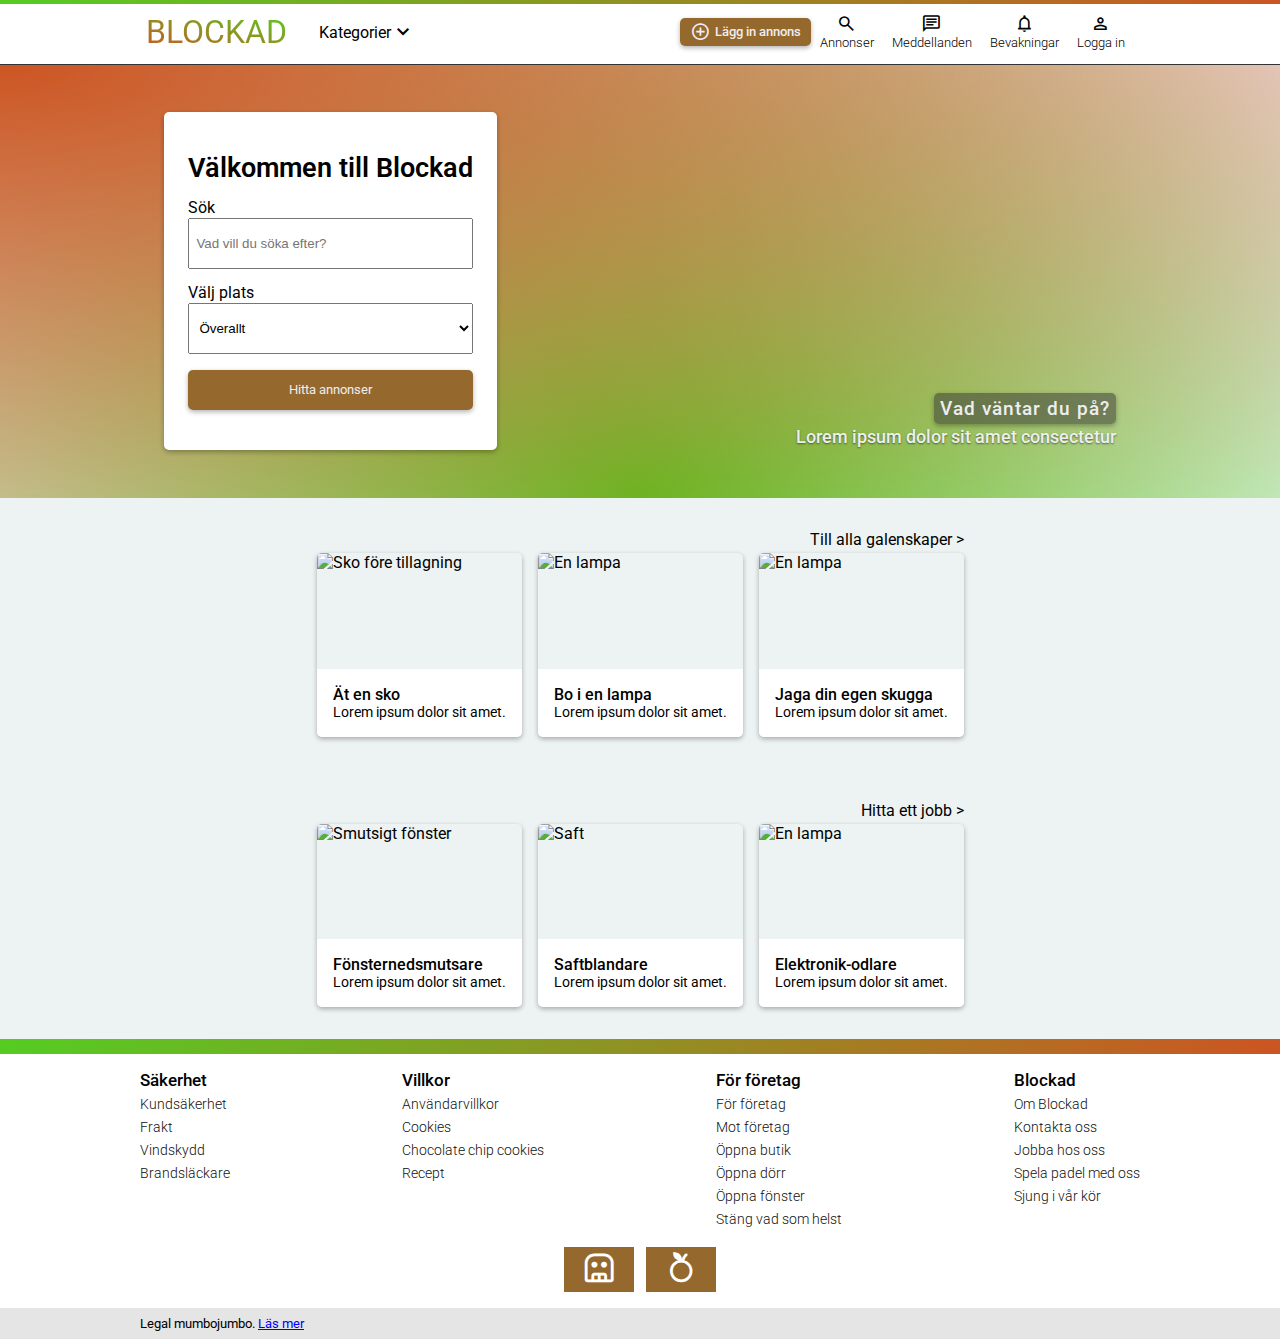
==== blockad.html @ 81481581 "first commit" ====
<!DOCTYPE html>
<html lang="en">
    <head>
        <meta charset="UTF-8" />
        <meta name="viewport" content="width=device-width, initial-scale=1.0" />
        <link
            href="https://fonts.googleapis.com/css2?family=Material+Symbols+Outlined"
            rel="stylesheet"
        />
        <link rel="stylesheet" href="style.css" type="text/css" />
        <title>Blockad</title>
    </head>
    <body>
        <header class="header">
            <div class="header__container">
                <section class="header__logo">Blockad</section>
                <section class="header__categories">
                    <button class="header__categories-button">
                        Kategorier
                        <span
                            class="material-symbols-outlined header__categories-arrow"
                        >
                            keyboard_arrow_down
                        </span>
                    </button>
                    <dialog class="header__categories-dialog">
                        <div class="header__categories-dialog-container">
                            <h4>Fordon</h4>
                            <a href="#">Kattbuss</a>
                            <a href="#">Skottkärra</a>
                            <h4>Djur</h4>
                            <a href="#">Capybara</a>
                            <a href="#">Drake</a>
                        </div>
                    </dialog>
                </section>
                <nav class="header__nav">
                    <ul class="header__nav-list">
                        <li class="header__nav-item header__nav-item--strong">
                            <a href="#">
                                <span
                                    class="header__nav-icon material-symbols-outlined"
                                >
                                    add_circle
                                </span>
                                <span>Lägg in annons</span>
                            </a>
                        </li>
                        <li class="header__nav-item">
                            <a href="#">
                                <span
                                    class="header__nav-icon material-symbols-outlined"
                                    >search
                                </span>
                                <span>Annonser</span>
                            </a>
                        </li>
                        <li class="header__nav-item">
                            <a href="#">
                                <span
                                    class="header__nav-icon material-symbols-outlined"
                                >
                                    chat
                                </span>
                                <span>Meddellanden</span>
                            </a>
                        </li>
                        <li class="header__nav-item">
                            <a href="#">
                                <span
                                    class="header__nav-icon material-symbols-outlined"
                                >
                                    notifications
                                </span>
                                <span>Bevakningar</span>
                            </a>
                        </li>
                        <li class="header__nav-item">
                            <a href="#">
                                <span
                                    class="header__nav-icon material-symbols-outlined"
                                >
                                    person
                                </span>
                                <span>Logga in</span>
                            </a>
                        </li>
                    </ul>
                </nav>
            </div>
        </header>
        <main>
            <section class="hero">
                <div class="hero__wrapper">
                    <form class="hero__search-form" action="" method="post">
                        <h1 class="hero__main-header">
                            Välkommen till Blockad
                        </h1>
                        <label class="hero__search-form-label" for="search"
                            >Sök</label
                        >
                        <input
                            class="hero__search-form-input"
                            type="text"
                            name="search"
                            id="search"
                            placeholder="Vad vill du söka efter?"
                        />
                        <label class="hero__search-form-label" for="location"
                            >Välj plats</label
                        >
                        <select
                            class="hero__search-form-select"
                            name="location"
                            id="location"
                        >
                            <option value="allt">Överallt</option>
                            <option value="norr">Norr</option>
                            <option value="söder">Söder</option>
                        </select>
                        <button class="hero__search-form-submit" type="submit">
                            Hitta annonser
                        </button>
                    </form>
                    <article class="hero__cta">
                        <h2 class="hero__cta-header">
                            <a href="#">Vad väntar du på?</a>
                        </h2>
                        <p class="hero__cta-content">
                            <a href="#"
                                >Lorem ipsum dolor sit amet consectetur</a
                            >
                        </p>
                    </article>
                </div>
            </section>
            <section class="categories-list">
                <div>
                    <h2>Upptäck våra kategorier</h2>
                    <a href="#">Alla kategorier</a>
                </div>
                <ul>
                    <li>
                        <a href="#">
                            <span class="material-symbols-outlined">
                                directions_car </span
                            >Fordon
                        </a>
                    </li>
                    <li>
                        <a href="#">
                            <span class="material-symbols-outlined"> pets </span
                            >Djur
                        </a>
                    </li>
                </ul>
            </section>
            <section class="external-ad">
                <img
                    src="https://images.unsplash.com/photo-1591102972305-213abaa76d6f?ixlib=rb-4.0.3&ixid=M3wxMjA3fDB8MHxwaG90by1wYWdlfHx8fGVufDB8fHx8fA%3D%3D&auto=format&fit=crop&w=1936&q=80"
                    alt="Annons"
                />
                <p>
                    Lorem ipsum dolor sit amet consectetur adipisicing elit.
                    Odio, adipisci?
                </p>
            </section>
            <section class="blog-articles">
                <h3 class="blog-articles__header">
                    <a href="#">Till alla galenskaper &#62</a>
                </h3>
                <div class="blog-articles__wrapper">
                    <article class="blog-articles__card">
                        <img
                            class="blog-articles__card-image"
                            src="https://images.unsplash.com/photo-1587563871167-1ee9c731aefb?ixlib=rb-4.0.3&ixid=M3wxMjA3fDB8MHxwaG90by1wYWdlfHx8fGVufDB8fHx8fA%3D%3D&auto=format&fit=crop&w=2031&q=80"
                            alt="Sko före tillagning"
                        />
                        <div class="blog-articles__card-content">
                            <h5>Ät en sko</h5>
                            <p>Lorem ipsum dolor sit amet.</p>
                        </div>
                    </article>
                    <article class="blog-articles__card">
                        <img
                            class="blog-articles__card-image"
                            src="https://images.unsplash.com/photo-1636368208791-17b81ed832d2?ixlib=rb-4.0.3&ixid=M3wxMjA3fDB8MHxwaG90by1wYWdlfHx8fGVufDB8fHx8fA%3D%3D&auto=format&fit=crop&w=1929&q=80"
                            alt="En lampa"
                        />
                        <div class="blog-articles__card-content">
                            <h5>Bo i en lampa</h5>
                            <p>Lorem ipsum dolor sit amet.</p>
                        </div>
                    </article>
                    <article class="blog-articles__card">
                        <img
                            class="blog-articles__card-image"
                            src="https://images.unsplash.com/photo-1509396591411-549811e332fa?ixlib=rb-4.0.3&ixid=M3wxMjA3fDB8MHxwaG90by1wYWdlfHx8fGVufDB8fHx8fA%3D%3D&auto=format&fit=crop&w=1974&q=80"
                            alt="En lampa"
                        />
                        <div class="blog-articles__card-content">
                            <h5>Jaga din egen skugga</h5>
                            <p>Lorem ipsum dolor sit amet.</p>
                        </div>
                    </article>
                </div>
            </section>
            <section class="blog-articles">
                <h4 class="blog-articles__header">
                    <a href="#">Hitta ett jobb &#62</a>
                </h4>
                <div class="blog-articles__wrapper">
                    <article class="blog-articles__card">
                        <img
                            class="blog-articles__card-image"
                            src="https://images.unsplash.com/photo-1516959235296-c129e4fb6d57?ixlib=rb-4.0.3&ixid=M3wxMjA3fDB8MHxwaG90by1wYWdlfHx8fGVufDB8fHx8fA%3D%3D&auto=format&fit=crop&w=2070&q=80"
                            alt="Smutsigt fönster"
                        />
                        <div class="blog-articles__card-content">
                            <h5>Fönsternedsmutsare</h5>
                            <p>Lorem ipsum dolor sit amet.</p>
                        </div>
                    </article>
                    <article class="blog-articles__card">
                        <img
                            class="blog-articles__card-image"
                            src="https://images.unsplash.com/photo-1623084921164-4a8c5c37a912?ixlib=rb-4.0.3&ixid=M3wxMjA3fDB8MHxwaG90by1wYWdlfHx8fGVufDB8fHx8fA%3D%3D&auto=format&fit=crop&w=1974&q=80"
                            alt="Saft"
                        />
                        <div class="blog-articles__card-content">
                            <h5>Saftblandare</h5>
                            <p>Lorem ipsum dolor sit amet.</p>
                        </div>
                    </article>
                    <article class="blog-articles__card">
                        <img
                            class="blog-articles__card-image"
                            src="https://images.unsplash.com/photo-1610878785620-3ab2d3a2ae7b?ixlib=rb-4.0.3&ixid=M3wxMjA3fDB8MHxwaG90by1wYWdlfHx8fGVufDB8fHx8fA%3D%3D&auto=format&fit=crop&w=2020&q=80"
                            alt="En lampa"
                        />
                        <div class="blog-articles__card-content">
                            <h5>Elektronik-odlare</h5>
                            <p>Lorem ipsum dolor sit amet.</p>
                        </div>
                    </article>
                </div>
            </section>
        </main>
        <footer class="footer">
            <section class="footer__wrapper">
                <ul class="footer__list">
                    <li class="footer__list-header">
                        <h3><a href="#">Säkerhet</a></h3>
                    </li>
                    <li class="footer__list-item">
                        <a href="#">Kundsäkerhet</a>
                    </li>
                    <li class="footer__list-item">
                        <a href="#">Frakt</a>
                    </li>
                    <li class="footer__list-item">
                        <a href="#">Vindskydd</a>
                    </li>
                    <li class="footer__list-item">
                        <a href="#">Brandsläckare</a>
                    </li>
                </ul>
                <ul class="footer__list">
                    <li class="footer__list-header">
                        <h3><a href="#">Villkor</a></h3>
                    </li>
                    <li class="footer__list-item">
                        <a href="#">Användarvillkor</a>
                    </li>
                    <li class="footer__list-item">
                        <a href="#">Cookies</a>
                    </li>
                    <li class="footer__list-item">
                        <a href="#">Chocolate chip cookies</a>
                    </li>
                    <li class="footer__list-item">
                        <a href="#">Recept</a>
                    </li>
                </ul>
                <ul class="footer__list">
                    <li class="footer__list-header">
                        <h3><a href="#">För företag</a></h3>
                    </li>
                    <li class="footer__list-item">
                        <a href="#">För företag</a>
                    </li>
                    <li class="footer__list-item">
                        <a href="#">Mot företag</a>
                    </li>
                    <li class="footer__list-item">
                        <a href="#">Öppna butik</a>
                    </li>
                    <li class="footer__list-item">
                        <a href="#">Öppna dörr</a>
                    </li>
                    <li class="footer__list-item">
                        <a href="#">Öppna fönster</a>
                    </li>
                    <li class="footer__list-item">
                        <a href="#">Stäng vad som helst</a>
                    </li>
                </ul>
                <ul class="footer__list">
                    <li class="footer__list-header">
                        <h3><a href="#">Blockad</a></h3>
                    </li>
                    <li class="footer__list-item">
                        <a href="#">Om Blockad</a>
                    </li>
                    <li class="footer__list-item">
                        <a href="#">Kontakta oss</a>
                    </li>
                    <li class="footer__list-item">
                        <a href="#">Jobba hos oss</a>
                    </li>
                    <li class="footer__list-item">
                        <a href="#">Spela padel med oss</a>
                    </li>
                    <li class="footer__list-item">
                        <a href="#">Sjung i vår kör</a>
                    </li>
                </ul>
            </section>
            <section class="footer__app-store-icons">
                <button>
                    <span class="material-symbols-outlined"> robot </span>
                </button>
                <button>
                    <span class="material-symbols-outlined"> nutrition </span>
                </button>
            </section>
            <section class="footer__legal">
                <p>Legal mumbojumbo. <a href="#">Läs mer</a></p>
            </section>
        </footer>

        <script src="script.js"></script>
    </body>
</html>
---- style.css ----
@import url("https://fonts.googleapis.com/css2?family=Roboto:wght@300;400;500;600&display=swap");

/* VARIABLES */
:root {
    --max-width: 1000px;
    --shadow: 0 2px 5px rgba(0, 0, 0, 0.3);
    --border-radius: 5px;
    --bg-color-light: #fff;
    --bg-color-dark: #edf2f3;
    --color-button: rgba(138, 88, 23, 0.9);
    --color-main-1: #5c2;
    --color-main-2: #c52;
}

/* (P)RESETS */
* {
    box-sizing: border-box;
    margin: 0;
    padding: 0;
}

h2,
h3,
h4,
h5 {
    font-weight: 500;
}

a,
button {
    color: inherit;
    font-family: inherit;
    text-decoration: none;
    cursor: pointer;
    border: 0;
}

li {
    list-style: none;
}

body {
    font-family: "Roboto", sans-serif;
    background-color: var(--bg-color-dark);
}

/* HEADER */
.header {
    width: 100%;
    position: fixed;
    border-bottom: 1px solid #333;
    background-color: var(--bg-color-light);
}

.header::before {
    content: "";
    width: 100%;
    height: 4px;
    background-image: linear-gradient(
        90deg,
        var(--color-main-1),
        var(--color-main-2)
    );
    position: absolute;
    top: 0;
}

.header__container {
    align-items: center;
    display: flex;
    height: 4rem;
    width: 100%;
    max-width: var(--max-width);
    padding: 0 0.4rem;
    margin: 0 auto;
}

.header__logo {
    background-image: linear-gradient(
        15deg,
        var(--color-main-2),
        var(--color-main-1)
    );
    font-size: 2rem;
    background-clip: text;
    -webkit-background-clip: text;
    color: transparent;
    text-transform: uppercase;
    margin-right: 2rem;
}

.header__categories-button {
    display: flex;
    align-items: center;
    font-size: 1rem;
    background-color: inherit;
    margin-right: auto;
}

.header__categories-dialog {
    inset: auto;
    inset-inline: auto;
    top: 4rem;
}

.header__categories-dialog-container {
    display: flex;
    flex-direction: column;
}

.header__nav {
    margin-left: auto;
}

.header__nav-list {
    display: flex;
    align-items: center;
}

.header__nav-item {
    padding: 2px 1px;
}

.header__nav-item a {
    display: flex;
    flex-direction: column;
    align-items: center;
    margin: 0 0.5rem;
    font-size: 0.8rem;
    text-align: center;
    font-weight: 300;
}

.header__nav-item--strong {
    background-color: var(--color-button);
    border-radius: var(--border-radius);
    box-shadow: var(--shadow);
    color: #eee;
    padding: 4px 2px;
}

.header__nav-item--strong a {
    flex-direction: row;
    gap: 4px;
    font-weight: 500;
}

.header__nav-icon {
    font-size: 1.3rem;
}

/* MAIN */
main {
    padding-top: 4rem;
    display: flex;
    flex-direction: column;
}

/* MAIN > HERO */
.hero {
    background-image: radial-gradient(ellipse at top left, #c52, transparent),
        radial-gradient(ellipse at bottom, #5c2, transparent);
    width: 100%;
}

.hero__wrapper {
    max-width: var(--max-width);
    width: 100%;
    margin: 0 auto;
    padding: 3rem 1.5rem;
    display: flex;
    align-items: flex-end;
    justify-content: space-between;
}

.hero__main-header {
    font-size: 1.7rem;
    font-weight: 600;
}

.hero__search-form {
    display: flex;
    flex-direction: column;
    background-color: var(--bg-color-light);
    border-radius: var(--border-radius);
    padding: 2.5rem 1.5rem;
    box-shadow: var(--shadow);
}

.hero__search-form-label {
    padding: 1px 0;
    margin-top: 0.8rem;
}

.hero__search-form-input,
.hero__search-form-select {
    padding: 1rem 0.4rem;
}

.hero__search-form-submit {
    color: #eee;
    background-color: var(--color-button);
    border-radius: var(--border-radius);
    box-shadow: var(--shadow);
    padding: 0.8rem 2px;
    margin: 1rem 0 0;
}

.hero__cta {
    display: flex;
    flex-direction: column;
    align-items: flex-end;
    color: #eee;
}

.hero__cta-header {
    border-radius: var(--border-radius);
    background-color: rgba(50, 50, 50, 0.5);
    padding: 4px 6px;
    letter-spacing: 1px;
    font-size: 1.2rem;
    box-shadow: var(--shadow);
}

.hero__cta-content {
    text-shadow: 0 1px 2px rgba(0, 0, 0, 0.5);
    font-size: 1.1rem;
    font-weight: 500;
    margin: 0.2rem 0;
}

/* MAIN > CATEGORIES LIST */
.categories-list {
    display: none;
}

/* MAIN > EXTERNAL AD */
.external-ad {
    display: none;
}

/* MAIN > BLOG ARTICLES */
.blog-articles {
    margin: 2rem auto;
    display: flex;
    flex-direction: column;
    justify-content: stretch;
    align-items: flex-end;
    max-width: var(--max-width);
}

.blog-articles__header {
    font-size: 1rem;
    font-weight: 400;
    margin-bottom: 4px;
}

.blog-articles__wrapper {
    display: flex;
    gap: 1rem;
}

.blog-articles__card {
    display: flex;
    flex-direction: column;
    border-radius: var(--border-radius);
    overflow: hidden;
    box-shadow: var(--shadow);
}

.blog-articles__card-image {
    aspect-ratio: 16 / 9;
    height: 100%;
    width: 100%;
    object-fit: cover;
}

.blog-articles__card-content {
    padding: 1rem;
    background-color: var(--bg-color-light);
}

.blog-articles__card-content h5 {
    font-size: 1rem;
}

.blog-articles__card-content p {
    font-size: 0.9rem;
}

/* FOOTER */
.footer {
    position: relative;
    padding-top: 15px;
    background-color: var(--bg-color-light);
    width: 100%;
}

.footer::before {
    content: "";
    width: 100%;
    height: 15px;
    background-image: linear-gradient(
        90deg,
        var(--color-main-1),
        var(--color-main-2)
    );
    position: absolute;
    top: 0;
}

.footer__wrapper {
    max-width: var(--max-width);
    margin: 1rem auto;
    display: flex;
    justify-content: space-between;
}

.footer__list {
    display: flex;
    flex-direction: column;
}

.footer__list-header {
    font-size: 0.9rem;
    margin-bottom: 3px;
}

.footer__list-item {
    margin: 3px 0;
    color: #111;
    font-size: 0.9rem;
    font-weight: 300;
    margin-top: 3px;
}

.footer__app-store-icons {
    margin: 1rem auto;
    display: flex;
    justify-content: center;
    width: 100%;
}

.footer__app-store-icons button {
    background-color: var(--color-button);
    margin: 0 0.4rem;
    padding: 2px 1rem;
}

.footer__app-store-icons span {
    color: #fff;
    font-size: 2.4rem;
}

.footer__legal {
    width: 100%;
    background-color: rgba(0, 0, 0, 0.1);
    padding: 0.5rem 0;
}

.footer__legal p {
    max-width: var(--max-width);
    font-size: 0.8rem;
    margin: 0 auto;
}

.footer__legal a {
    text-decoration: underline;
    color: blue;
}
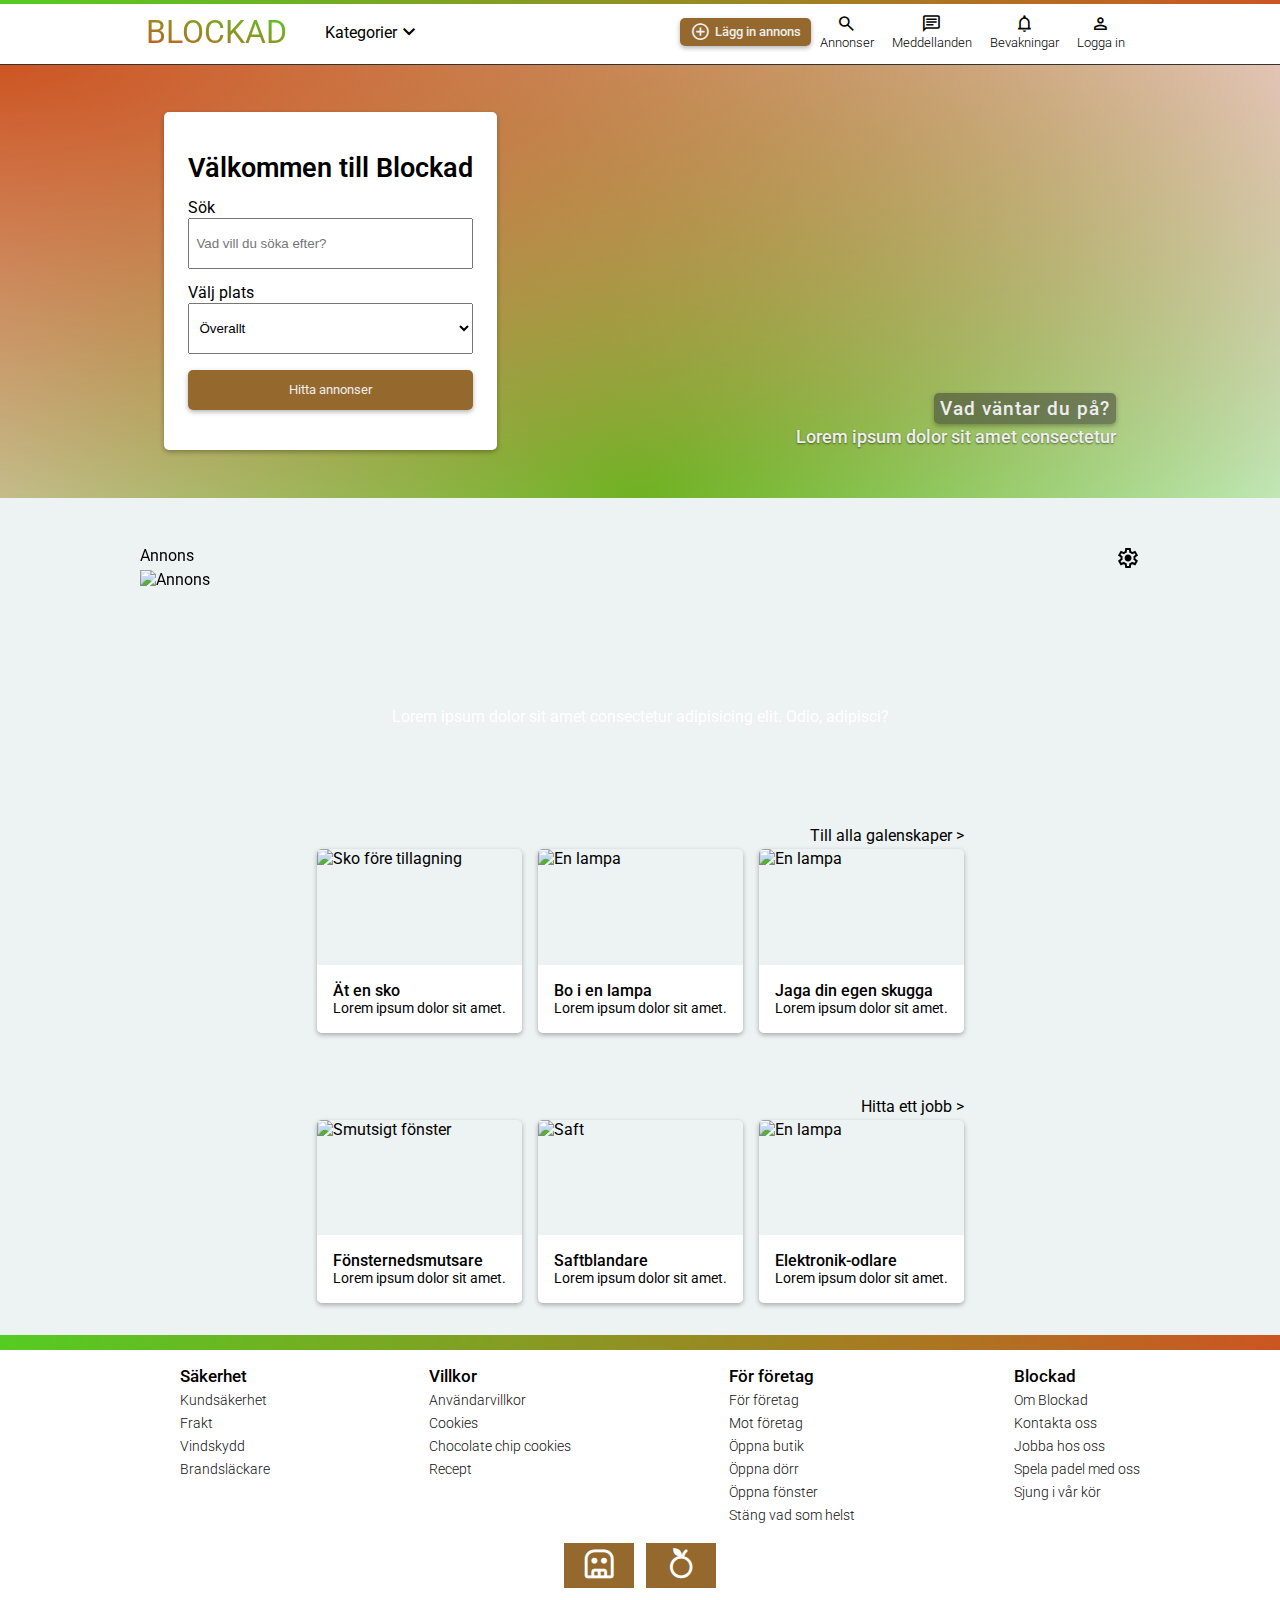
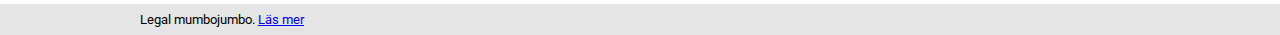
==== commit c42fc2e4: "style external-ad section" ====
--- a/blockad.html
+++ b/blockad.html
@@ -156,18 +156,26 @@
                 </ul>
             </section>
             <section class="external-ad">
-                <img
-                    src="https://images.unsplash.com/photo-1591102972305-213abaa76d6f?ixlib=rb-4.0.3&ixid=M3wxMjA3fDB8MHxwaG90by1wYWdlfHx8fGVufDB8fHx8fA%3D%3D&auto=format&fit=crop&w=1936&q=80"
-                    alt="Annons"
-                />
-                <p>
-                    Lorem ipsum dolor sit amet consectetur adipisicing elit.
-                    Odio, adipisci?
-                </p>
+                <div class="external-ad__container">
+                    <div class="external-ad__info-container">
+                        <span>Annons</span>
+                        <span class="material-symbols-outlined">
+                            settings
+                        </span>
+                    </div>
+                    <img
+                        src="https://images.unsplash.com/photo-1591102972305-213abaa76d6f?ixlib=rb-4.0.3&ixid=M3wxMjA3fDB8MHxwaG90by1wYWdlfHx8fGVufDB8fHx8fA%3D%3D&auto=format&fit=crop&w=1936&q=80"
+                        alt="Annons"
+                    />
+                    <p>
+                        Lorem ipsum dolor sit amet consectetur adipisicing elit.
+                        Odio, adipisci?
+                    </p>
+                </div>
             </section>
             <section class="blog-articles">
                 <h3 class="blog-articles__header">
-                    <a href="#">Till alla galenskaper &#62</a>
+                    <a href="#">Till alla galenskaper &gt;</a>
                 </h3>
                 <div class="blog-articles__wrapper">
                     <article class="blog-articles__card">
@@ -207,7 +215,7 @@
             </section>
             <section class="blog-articles">
                 <h4 class="blog-articles__header">
-                    <a href="#">Hitta ett jobb &#62</a>
+                    <a href="#">Hitta ett jobb &gt;</a>
                 </h4>
                 <div class="blog-articles__wrapper">
                     <article class="blog-articles__card">
--- a/style.css
+++ b/style.css
@@ -16,7 +16,7 @@
 * {
     box-sizing: border-box;
     margin: 0;
-    padding: 0;
+    padding: 500;
 }
 
 h2,
@@ -236,7 +236,38 @@
 
 /* MAIN > EXTERNAL AD */
 .external-ad {
-    display: none;
+    display: flex;
+    justify-content: center;
+    max-height: 200px;
+    margin: 3rem 0;
+}
+
+.external-ad__container {
+    max-width: var(--max-width);
+    display: flex;
+    flex-direction: column;
+    align-items: center;
+    width: 100%;
+    position: relative;
+}
+
+.external-ad__info-container {
+    display: flex;
+    justify-content: space-between;
+    width: 100%;
+}
+
+.external-ad img {
+    aspect-ratio: 16 / 9;
+    height: 100%;
+    width: 100%;
+    object-fit: cover;
+}
+
+.external-ad p {
+    position: absolute;
+    bottom: 10%;
+    color: #fff;
 }
 
 /* MAIN > BLOG ARTICLES */
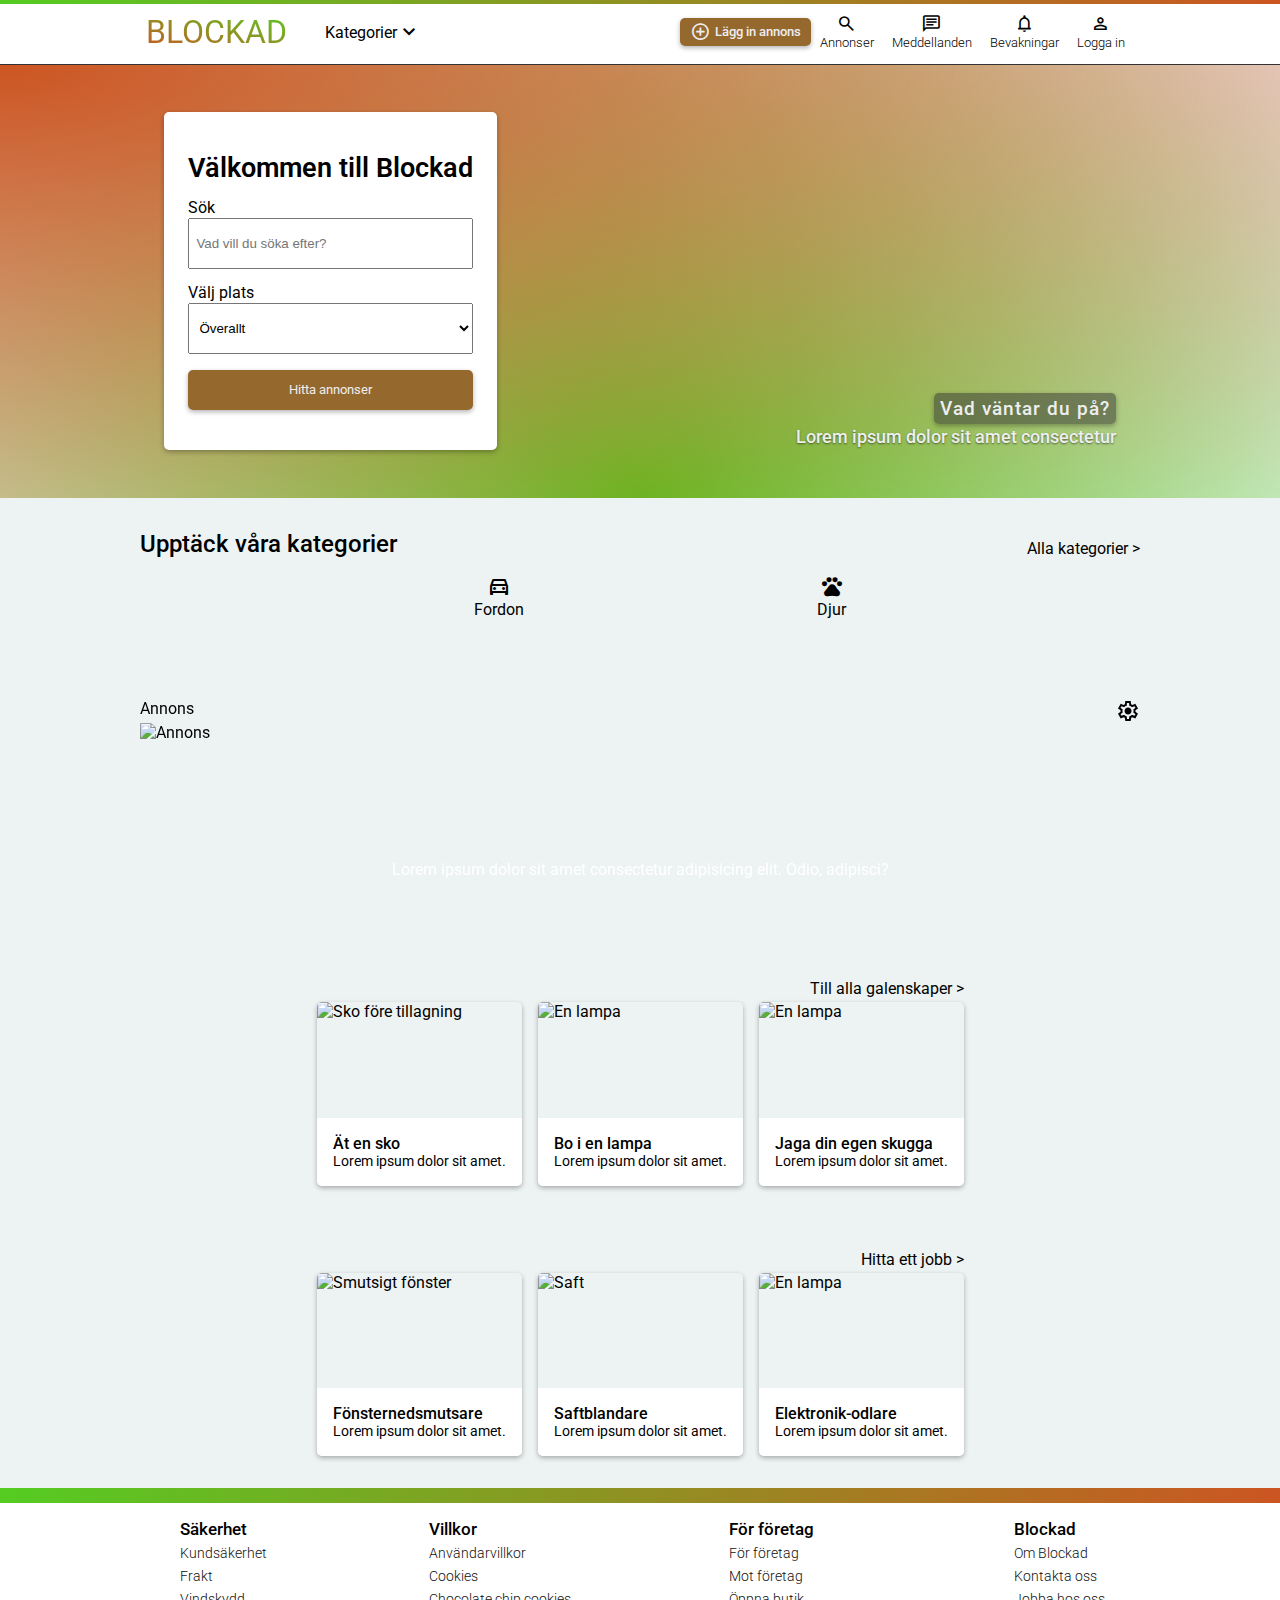
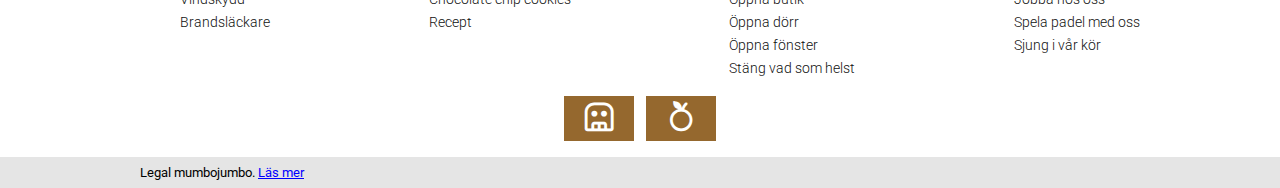
==== commit fc82b589: "style categories-list section" ====
--- a/blockad.html
+++ b/blockad.html
@@ -135,19 +135,19 @@
                 </div>
             </section>
             <section class="categories-list">
-                <div>
+                <div class="categories-list__header">
                     <h2>Upptäck våra kategorier</h2>
-                    <a href="#">Alla kategorier</a>
-                </div>
-                <ul>
-                    <li>
+                    <a href="#">Alla kategorier &gt;</a>
+                </div>
+                <ul class="categories-list__content">
+                    <li class="categories-list__item">
                         <a href="#">
                             <span class="material-symbols-outlined">
                                 directions_car </span
                             >Fordon
                         </a>
                     </li>
-                    <li>
+                    <li class="categories-list__item">
                         <a href="#">
                             <span class="material-symbols-outlined"> pets </span
                             >Djur
--- a/style.css
+++ b/style.css
@@ -231,7 +231,28 @@
 
 /* MAIN > CATEGORIES LIST */
 .categories-list {
-    display: none;
+    margin: 2rem auto;
+    max-width: var(--max-width);
+    width: 100%;
+}
+
+.categories-list__header {
+    display: flex;
+    justify-content: space-between;
+    align-items: flex-end;
+    margin-bottom: 1rem;
+}
+
+.categories-list__content {
+    display: flex;
+    justify-content: space-evenly;
+}
+
+.categories-list__item a {
+    display: flex;
+    flex-direction: column;
+    align-items: center;
+    gap: 2px;
 }
 
 /* MAIN > EXTERNAL AD */
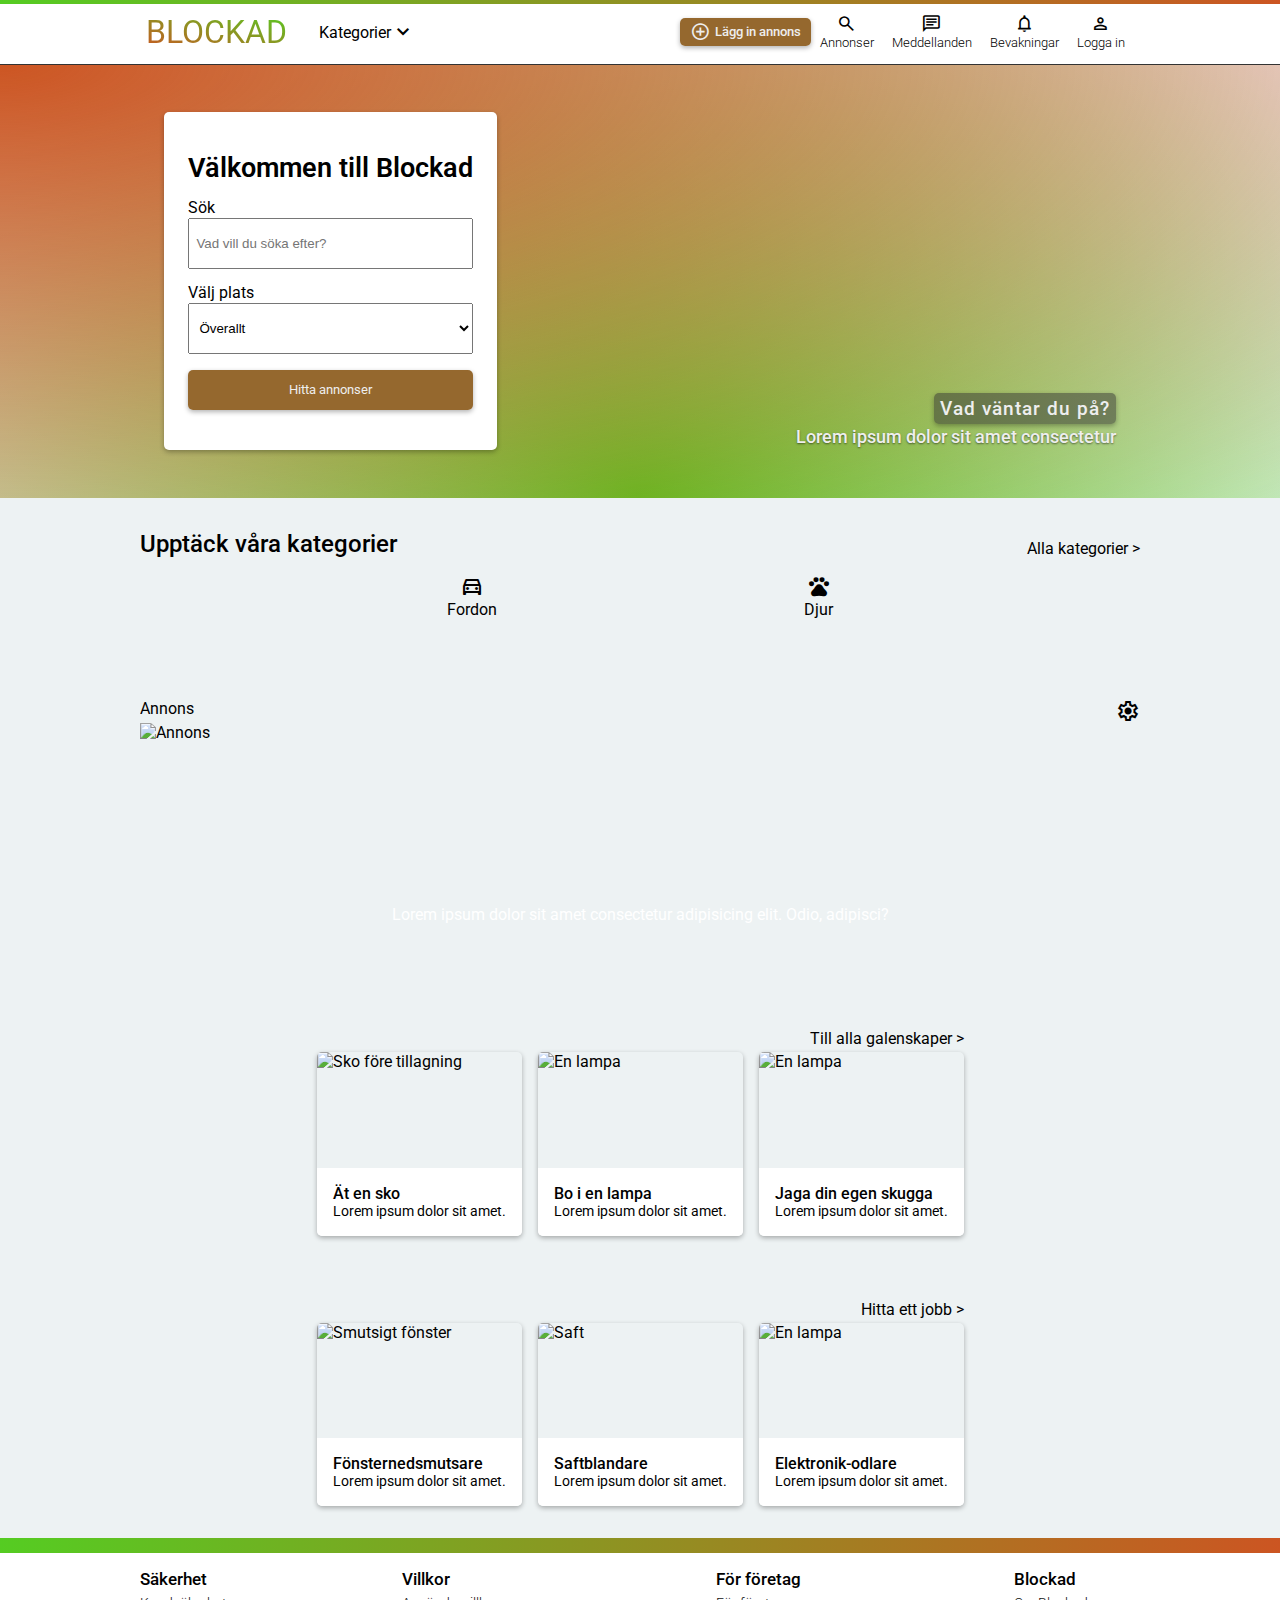
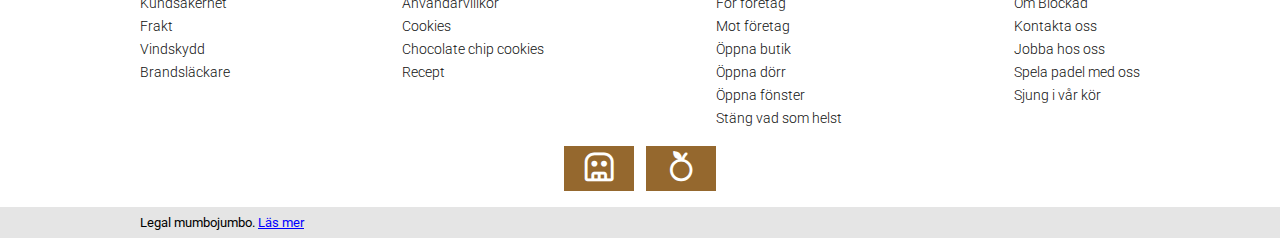
==== commit a73cd0f3: "clean up code" ====
--- a/blockad.html
+++ b/blockad.html
@@ -91,7 +91,7 @@
         </header>
         <main>
             <section class="hero">
-                <div class="hero__wrapper">
+                <div class="hero__container">
                     <form class="hero__search-form" action="" method="post">
                         <h1 class="hero__main-header">
                             Välkommen till Blockad
@@ -156,28 +156,24 @@
                 </ul>
             </section>
             <section class="external-ad">
-                <div class="external-ad__container">
-                    <div class="external-ad__info-container">
-                        <span>Annons</span>
-                        <span class="material-symbols-outlined">
-                            settings
-                        </span>
-                    </div>
-                    <img
-                        src="https://images.unsplash.com/photo-1591102972305-213abaa76d6f?ixlib=rb-4.0.3&ixid=M3wxMjA3fDB8MHxwaG90by1wYWdlfHx8fGVufDB8fHx8fA%3D%3D&auto=format&fit=crop&w=1936&q=80"
-                        alt="Annons"
-                    />
-                    <p>
-                        Lorem ipsum dolor sit amet consectetur adipisicing elit.
-                        Odio, adipisci?
-                    </p>
-                </div>
+                <div class="external-ad__info-container">
+                    <span>Annons</span>
+                    <span class="material-symbols-outlined"> settings </span>
+                </div>
+                <img
+                    src="https://images.unsplash.com/photo-1591102972305-213abaa76d6f?ixlib=rb-4.0.3&ixid=M3wxMjA3fDB8MHxwaG90by1wYWdlfHx8fGVufDB8fHx8fA%3D%3D&auto=format&fit=crop&w=1936&q=80"
+                    alt="Annons"
+                />
+                <p>
+                    Lorem ipsum dolor sit amet consectetur adipisicing elit.
+                    Odio, adipisci?
+                </p>
             </section>
             <section class="blog-articles">
                 <h3 class="blog-articles__header">
                     <a href="#">Till alla galenskaper &gt;</a>
                 </h3>
-                <div class="blog-articles__wrapper">
+                <div class="blog-articles__content">
                     <article class="blog-articles__card">
                         <img
                             class="blog-articles__card-image"
@@ -217,7 +213,7 @@
                 <h4 class="blog-articles__header">
                     <a href="#">Hitta ett jobb &gt;</a>
                 </h4>
-                <div class="blog-articles__wrapper">
+                <div class="blog-articles__content">
                     <article class="blog-articles__card">
                         <img
                             class="blog-articles__card-image"
@@ -255,7 +251,7 @@
             </section>
         </main>
         <footer class="footer">
-            <section class="footer__wrapper">
+            <section class="footer__container">
                 <ul class="footer__list">
                     <li class="footer__list-header">
                         <h3><a href="#">Säkerhet</a></h3>
--- a/style.css
+++ b/style.css
@@ -16,7 +16,7 @@
 * {
     box-sizing: border-box;
     margin: 0;
-    padding: 500;
+    padding: 0;
 }
 
 h2,
@@ -50,6 +50,7 @@
     position: fixed;
     border-bottom: 1px solid #333;
     background-color: var(--bg-color-light);
+    z-index: 10;
 }
 
 .header::before {
@@ -69,7 +70,6 @@
     align-items: center;
     display: flex;
     height: 4rem;
-    width: 100%;
     max-width: var(--max-width);
     padding: 0 0.4rem;
     margin: 0 auto;
@@ -160,12 +160,10 @@
 .hero {
     background-image: radial-gradient(ellipse at top left, #c52, transparent),
         radial-gradient(ellipse at bottom, #5c2, transparent);
-    width: 100%;
-}
-
-.hero__wrapper {
-    max-width: var(--max-width);
-    width: 100%;
+}
+
+.hero__container {
+    max-width: var(--max-width);
     margin: 0 auto;
     padding: 3rem 1.5rem;
     display: flex;
@@ -257,31 +255,23 @@
 
 /* MAIN > EXTERNAL AD */
 .external-ad {
-    display: flex;
-    justify-content: center;
-    max-height: 200px;
-    margin: 3rem 0;
-}
-
-.external-ad__container {
-    max-width: var(--max-width);
-    display: flex;
-    flex-direction: column;
-    align-items: center;
-    width: 100%;
+    margin: 3rem auto;
+    max-width: var(--max-width);
+    display: flex;
+    flex-direction: column;
     position: relative;
+    overflow: hidden;
+    max-height: 250px;
+    width: 100%;
 }
 
 .external-ad__info-container {
     display: flex;
     justify-content: space-between;
-    width: 100%;
 }
 
 .external-ad img {
     aspect-ratio: 16 / 9;
-    height: 100%;
-    width: 100%;
     object-fit: cover;
 }
 
@@ -289,6 +279,8 @@
     position: absolute;
     bottom: 10%;
     color: #fff;
+    width: 100%;
+    text-align: center;
 }
 
 /* MAIN > BLOG ARTICLES */
@@ -307,7 +299,7 @@
     margin-bottom: 4px;
 }
 
-.blog-articles__wrapper {
+.blog-articles__content {
     display: flex;
     gap: 1rem;
 }
@@ -345,7 +337,6 @@
     position: relative;
     padding-top: 15px;
     background-color: var(--bg-color-light);
-    width: 100%;
 }
 
 .footer::before {
@@ -361,7 +352,7 @@
     top: 0;
 }
 
-.footer__wrapper {
+.footer__container {
     max-width: var(--max-width);
     margin: 1rem auto;
     display: flex;
@@ -390,7 +381,6 @@
     margin: 1rem auto;
     display: flex;
     justify-content: center;
-    width: 100%;
 }
 
 .footer__app-store-icons button {
@@ -405,7 +395,6 @@
 }
 
 .footer__legal {
-    width: 100%;
     background-color: rgba(0, 0, 0, 0.1);
     padding: 0.5rem 0;
 }
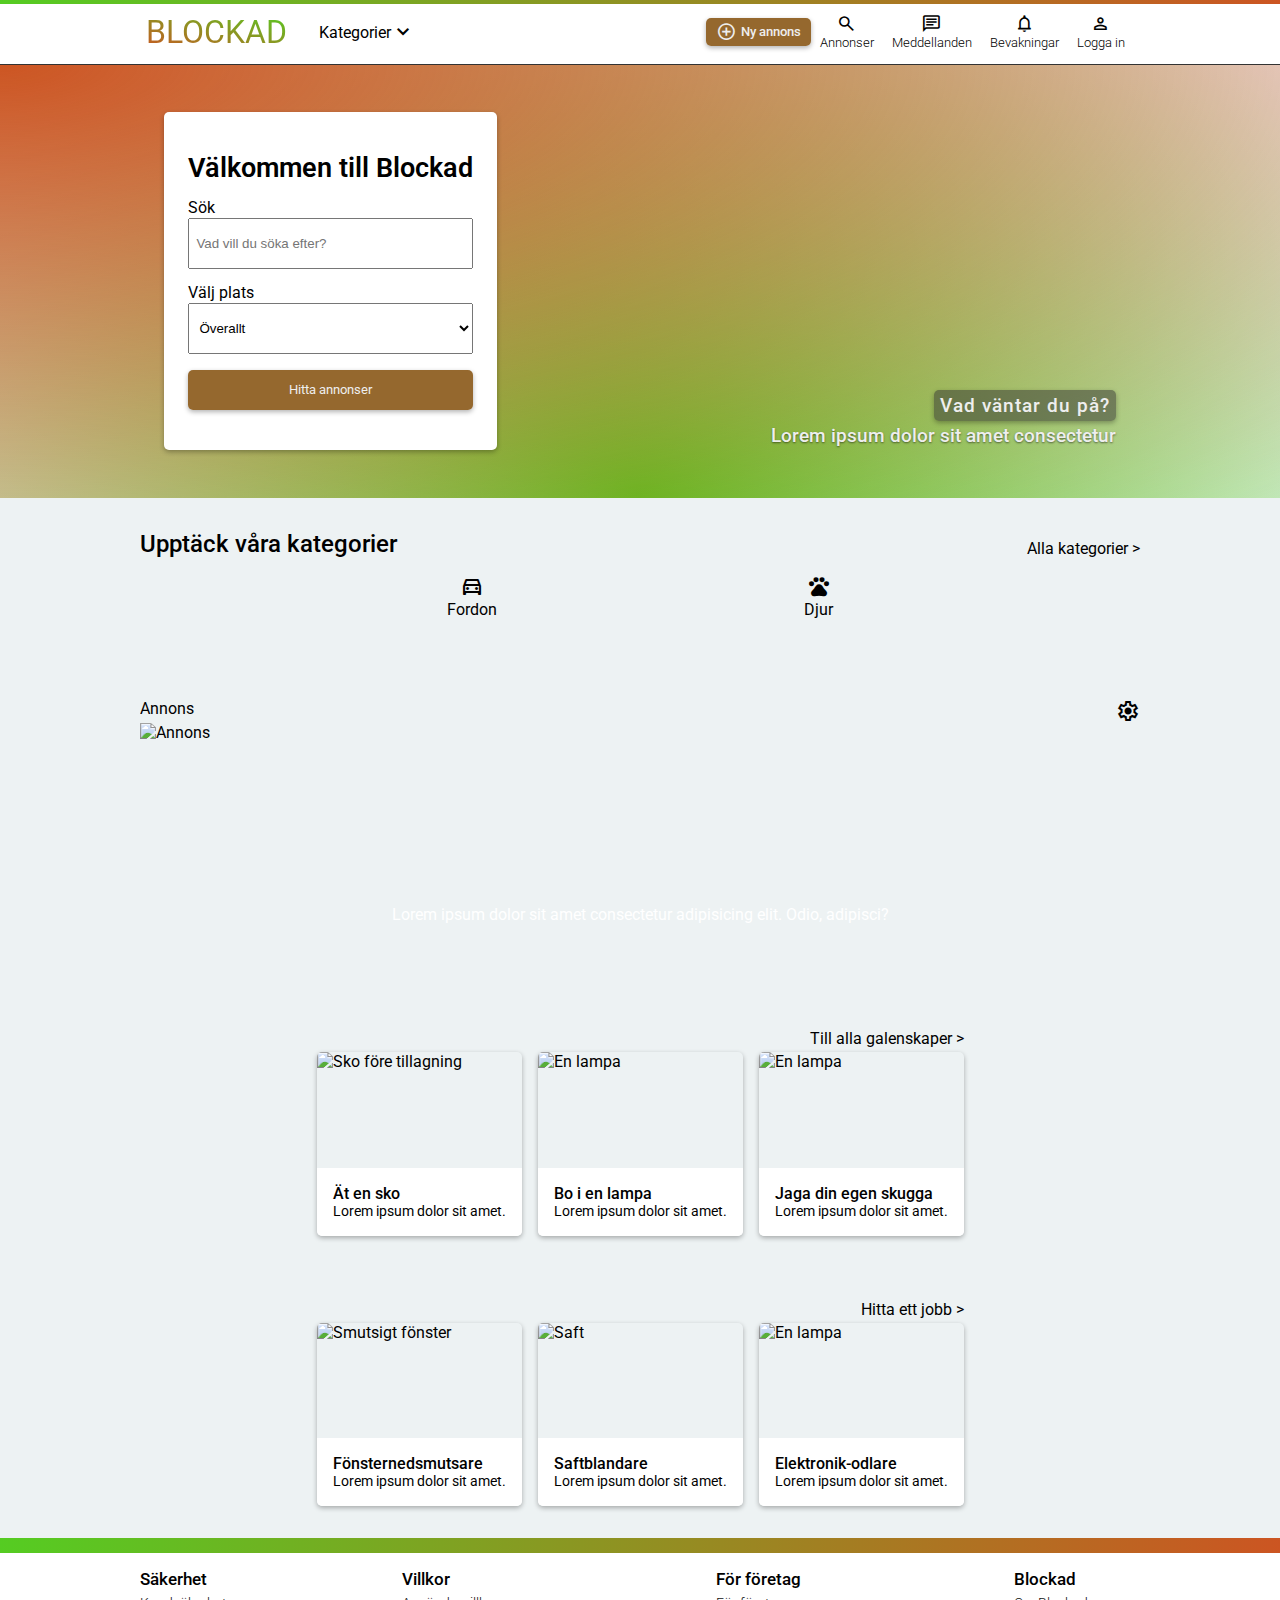
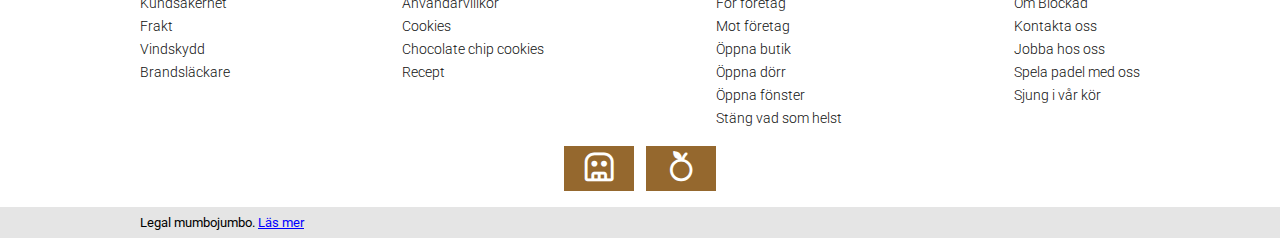
==== commit 6837b044: "add responsive styles to header" ====
--- a/blockad.html
+++ b/blockad.html
@@ -13,7 +13,7 @@
     <body>
         <header class="header">
             <div class="header__container">
-                <section class="header__logo">Blockad</section>
+                <section class="header__logo"><a href="#">Blockad</a></section>
                 <section class="header__categories">
                     <button class="header__categories-button">
                         Kategorier
@@ -43,7 +43,7 @@
                                 >
                                     add_circle
                                 </span>
-                                <span>Lägg in annons</span>
+                                <span>Ny annons</span>
                             </a>
                         </li>
                         <li class="header__nav-item">
--- a/style.css
+++ b/style.css
@@ -10,6 +10,7 @@
     --color-button: rgba(138, 88, 23, 0.9);
     --color-main-1: #5c2;
     --color-main-2: #c52;
+    --padding-small: 4px;
 }
 
 /* (P)RESETS */
@@ -81,20 +82,45 @@
         var(--color-main-2),
         var(--color-main-1)
     );
-    font-size: 2rem;
+    font-size: 0;
     background-clip: text;
     -webkit-background-clip: text;
     color: transparent;
     text-transform: uppercase;
-    margin-right: 2rem;
+    border: 2px solid var(--color-main-1);
+    border-radius: 100%;
+    padding: 5px 10px;
+}
+
+.header__logo::first-letter {
+    font-size: 2rem;
+    line-height: 2rem;
+    vertical-align: center;
+}
+
+@media screen and (min-width: 650px) {
+    .header__logo {
+        margin-right: 2rem;
+        font-size: 2rem;
+        border: 0;
+        aspect-ratio: auto;
+        border-radius: 0;
+        padding: 0;
+    }
 }
 
 .header__categories-button {
-    display: flex;
-    align-items: center;
-    font-size: 1rem;
-    background-color: inherit;
-    margin-right: auto;
+    display: none;
+}
+
+@media screen and (min-width: 800px) {
+    .header__categories-button {
+        display: flex;
+        align-items: center;
+        font-size: 1rem;
+        background-color: inherit;
+        margin-right: auto;
+    }
 }
 
 .header__categories-dialog {
@@ -125,24 +151,33 @@
     display: flex;
     flex-direction: column;
     align-items: center;
-    margin: 0 0.5rem;
-    font-size: 0.8rem;
     text-align: center;
     font-weight: 300;
-}
-
-.header__nav-item--strong {
-    background-color: var(--color-button);
-    border-radius: var(--border-radius);
-    box-shadow: var(--shadow);
-    color: #eee;
-    padding: 4px 2px;
-}
-
-.header__nav-item--strong a {
-    flex-direction: row;
-    gap: 4px;
-    font-weight: 500;
+    margin: 0 2px;
+    font-size: 0.65rem;
+}
+
+@media screen and (min-width: 500px) {
+    .header__nav-item a {
+        margin: 0 0.5rem;
+        font-size: 0.8rem;
+    }
+}
+
+@media screen and (min-width: 650px) {
+    .header__nav-item--strong {
+        background-color: var(--color-button);
+        border-radius: var(--border-radius);
+        box-shadow: var(--shadow);
+        color: #eee;
+        padding: 4px 2px;
+    }
+
+    .header__nav-item--strong a {
+        flex-direction: row;
+        gap: 4px;
+        font-weight: 500;
+    }
 }
 
 .header__nav-icon {
@@ -165,15 +200,37 @@
 .hero__container {
     max-width: var(--max-width);
     margin: 0 auto;
-    padding: 3rem 1.5rem;
-    display: flex;
-    align-items: flex-end;
-    justify-content: space-between;
+    padding: 5px;
+    display: flex;
+    flex-direction: column;
+    justify-content: center;
+}
+
+@media screen and (min-width: 500px) {
+    .hero__container {
+        padding: 1.5rem;
+        align-items: center;
+    }
+}
+
+@media screen and (min-width: 650px) {
+    .hero__container {
+        flex-direction: row;
+        padding: 3rem 1.5rem;
+        align-items: flex-end;
+        justify-content: space-between;
+    }
 }
 
 .hero__main-header {
-    font-size: 1.7rem;
+    font-size: 1.4rem;
     font-weight: 600;
+}
+
+@media screen and (min-width: 800px) {
+    .hero__main-header {
+        font-size: 1.7rem;
+    }
 }
 
 .hero__search-form {
@@ -181,8 +238,14 @@
     flex-direction: column;
     background-color: var(--bg-color-light);
     border-radius: var(--border-radius);
-    padding: 2.5rem 1.5rem;
+    padding: 1rem;
     box-shadow: var(--shadow);
+}
+
+@media screen and (min-width: 800px) {
+    .hero__search-form {
+        padding: 2.5rem 1.5rem;
+    }
 }
 
 .hero__search-form-label {
@@ -192,7 +255,14 @@
 
 .hero__search-form-input,
 .hero__search-form-select {
-    padding: 1rem 0.4rem;
+    padding: var(--padding-small);
+}
+
+@media screen and (min-width: 500px) {
+    .hero__search-form-input,
+    .hero__search-form-select {
+        padding: 1rem 0.4rem;
+    }
 }
 
 .hero__search-form-submit {
@@ -205,10 +275,16 @@
 }
 
 .hero__cta {
-    display: flex;
-    flex-direction: column;
-    align-items: flex-end;
+    display: none;
     color: #eee;
+}
+
+@media screen and (min-width: 650px) {
+    .hero__cta {
+        display: flex;
+        flex-direction: column;
+        align-items: flex-end;
+    }
 }
 
 .hero__cta-header {
@@ -216,15 +292,27 @@
     background-color: rgba(50, 50, 50, 0.5);
     padding: 4px 6px;
     letter-spacing: 1px;
-    font-size: 1.2rem;
+    font-size: 0.9rem;
     box-shadow: var(--shadow);
+}
+
+@media screen and (min-width: 800px) {
+    .hero__cta-header {
+        font-size: 1.2rem;
+    }
 }
 
 .hero__cta-content {
     text-shadow: 0 1px 2px rgba(0, 0, 0, 0.5);
-    font-size: 1.1rem;
+    font-size: 0.9rem;
     font-weight: 500;
     margin: 0.2rem 0;
+}
+
+@media screen and (min-width: 800px) {
+    .hero__cta-content {
+        font-size: 1.2rem;
+    }
 }
 
 /* MAIN > CATEGORIES LIST */
@@ -291,6 +379,13 @@
     justify-content: stretch;
     align-items: flex-end;
     max-width: var(--max-width);
+    padding: 0 var(--padding-small);
+}
+
+@media screen and (min-width: 650px) {
+    .blog-articles {
+        padding: 0 1rem;
+    }
 }
 
 .blog-articles__header {
@@ -302,6 +397,13 @@
 .blog-articles__content {
     display: flex;
     gap: 1rem;
+    flex-wrap: wrap;
+}
+
+@media screen and (min-width: 800px) {
+    .blog-articles__content {
+        flex-wrap: nowrap;
+    }
 }
 
 .blog-articles__card {
@@ -310,12 +412,24 @@
     border-radius: var(--border-radius);
     overflow: hidden;
     box-shadow: var(--shadow);
+    flex: 1 1 15rem;
+}
+
+.blog-articles__card:first-child {
+    flex: 1 1 30rem;
+}
+
+@media screen and (min-width: 800px) {
+    .blog-articles__card:first-child {
+        flex: 1 1 15rem;
+    }
 }
 
 .blog-articles__card-image {
     aspect-ratio: 16 / 9;
     height: 100%;
     width: 100%;
+    max-height: 15rem;
     object-fit: cover;
 }
 
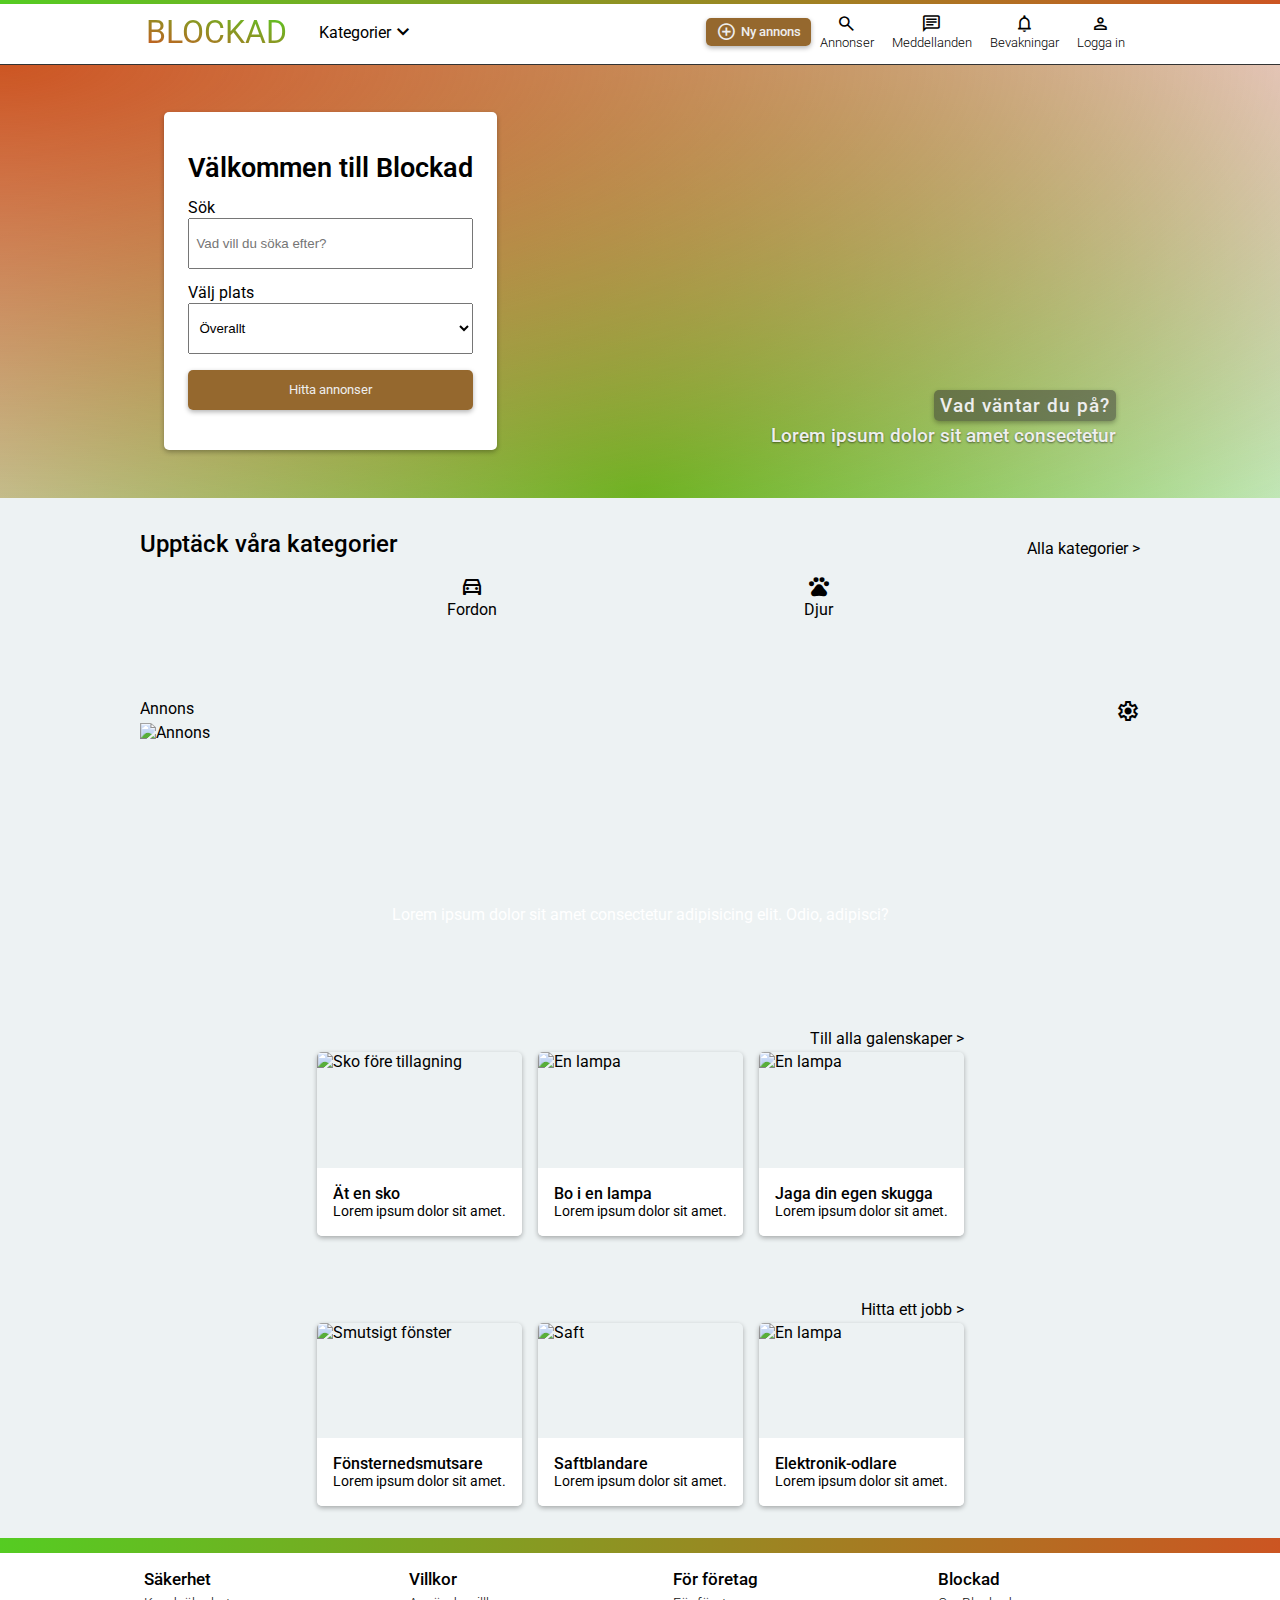
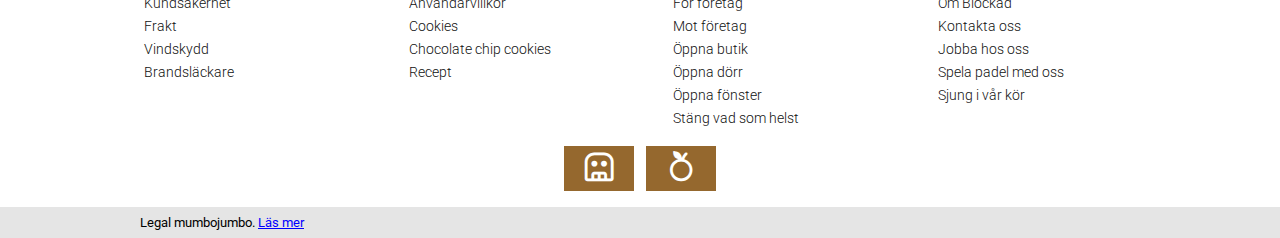
==== commit 8bee3cf9: "update css and js links, remove js" ====
--- a/blockad.html
+++ b/blockad.html
@@ -7,7 +7,7 @@
             href="https://fonts.googleapis.com/css2?family=Material+Symbols+Outlined"
             rel="stylesheet"
         />
-        <link rel="stylesheet" href="style.css" type="text/css" />
+        <link rel="stylesheet" href="./style.css" type="text/css" />
         <title>Blockad</title>
     </head>
     <body>
@@ -343,6 +343,6 @@
             </section>
         </footer>
 
-        <script src="script.js"></script>
+        <!-- <script src="./script.js"></script> -->
     </body>
 </html>
--- a/style.css
+++ b/style.css
@@ -471,24 +471,54 @@
     margin: 1rem auto;
     display: flex;
     justify-content: space-between;
+    flex-wrap: wrap;
+    padding: 0px var(--padding-small);
+}
+
+@media screen and (min-width: 650px) {
+    .footer__container {
+        flex-wrap: nowrap;
+    }
 }
 
 .footer__list {
     display: flex;
     flex-direction: column;
+    flex-basis: 40%;
+    margin-top: 1.5rem;
+    margin-left: 1rem;
+}
+
+@media screen and (min-width: 650px) {
+    .footer__list {
+        flex-basis: 20%;
+        margin: 0;
+    }
 }
 
 .footer__list-header {
-    font-size: 0.9rem;
+    font-size: 0.8rem;
     margin-bottom: 3px;
+}
+
+@media screen and (min-width: 800px) {
+    .footer__list-header {
+        font-size: 0.9rem;
+    }
 }
 
 .footer__list-item {
     margin: 3px 0;
     color: #111;
-    font-size: 0.9rem;
+    font-size: 0.8rem;
     font-weight: 300;
     margin-top: 3px;
+}
+
+@media screen and (min-width: 800px) {
+    .footer__list-item {
+        font-size: 0.9rem;
+    }
 }
 
 .footer__app-store-icons {
